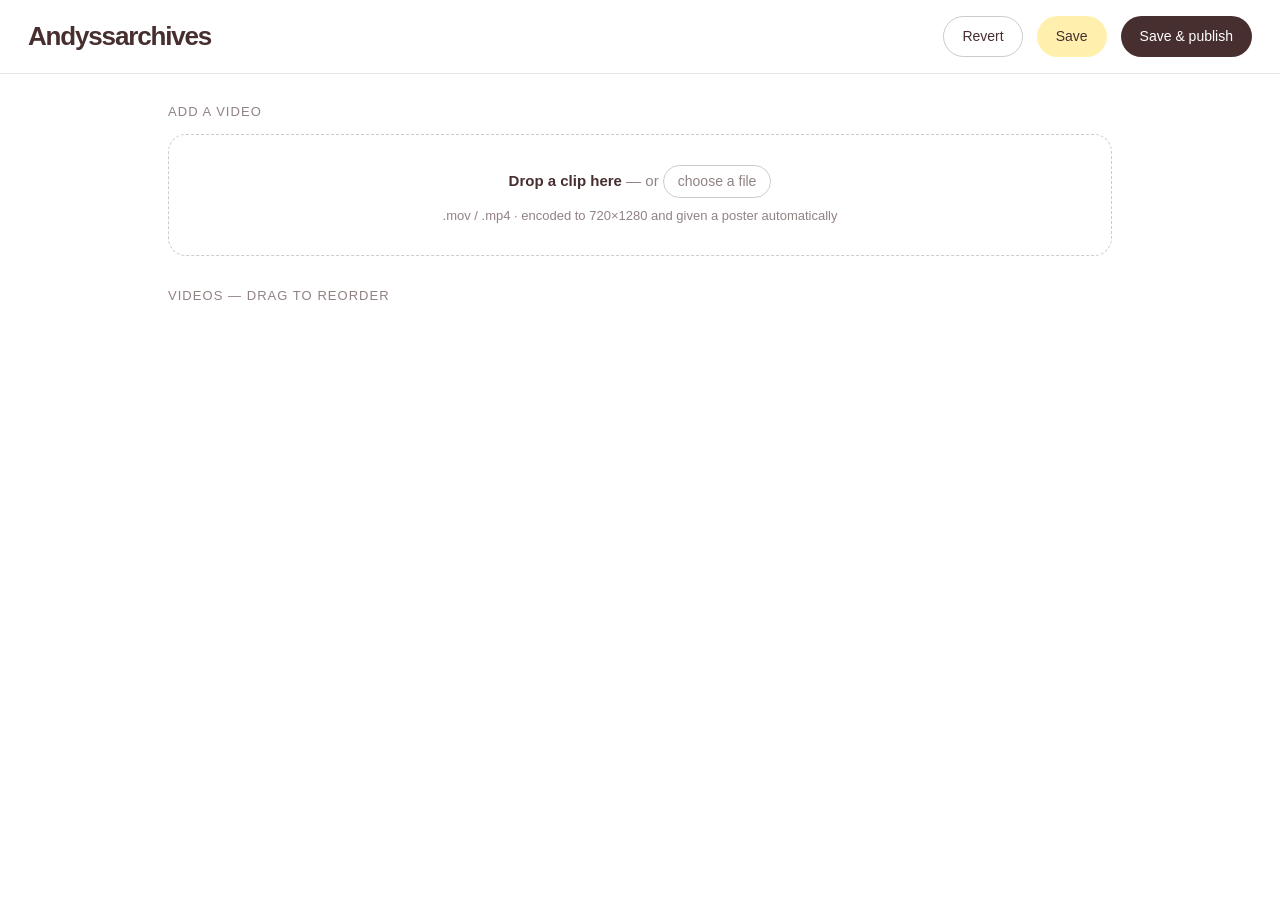
==== tools/admin.html @ ffb84285 "feat(admin): add a local admin for the video list The sync treated a missing master as "unpublish th" ====
<!doctype html>
<html lang="en">
<head>
<meta charset="utf-8" />
<meta name="viewport" content="width=device-width,initial-scale=1" />
<title>Andyssarchives — admin</title>
<style>
:root{
  --ink:#472e2f; --ink-60:rgba(71,46,47,.6); --ink-25:rgba(71,46,47,.25);
  --ink-12:rgba(71,46,47,.12); --yellow:#fff0ad; --paper:#fff; --ph:#f4f2f1;
  --ease:cubic-bezier(.22,1,.36,1);
  --font:"Helvetica Neue",Helvetica,Inter,Arial,sans-serif;
}
*,*::before,*::after{box-sizing:border-box}
body{margin:0;background:var(--paper);color:var(--ink);font:400 15px/1.5 var(--font);
  -webkit-font-smoothing:antialiased}
h1{font-size:26px;font-weight:700;letter-spacing:-.045em;margin:0}
h2{font-size:13px;font-weight:400;color:var(--ink-60);margin:0 0 12px;
  text-transform:uppercase;letter-spacing:.08em}
button{font:inherit;color:inherit;cursor:pointer}

.bar{position:sticky;top:0;z-index:10;display:flex;align-items:center;gap:14px;
  padding:16px 28px;background:rgba(255,255,255,.88);backdrop-filter:blur(12px);
  border-bottom:1px solid var(--ink-12)}
.bar .spacer{flex:1}
.btn{border:1px solid transparent;border-radius:999px;padding:9px 18px;font-size:14px;
  background:var(--yellow);transition:transform .2s var(--ease),opacity .2s var(--ease)}
.btn:hover{transform:scale(1.02)} .btn:active{transform:scale(.98)}
.btn[disabled]{opacity:.45;pointer-events:none}
.btn--dark{background:var(--ink);color:#fff}
.btn--ghost{background:transparent;border-color:var(--ink-25)}
.dirty{color:#b4531f;font-size:13px}

main{max-width:1000px;margin:0 auto;padding:28px}

.drop{border:1.5px dashed var(--ink-25);border-radius:18px;padding:30px;text-align:center;
  color:var(--ink-60);transition:border-color .2s var(--ease),background-color .2s var(--ease)}
.drop.over{border-color:var(--ink);background:#fffdf2;color:var(--ink)}
.drop b{color:var(--ink)}

ul{list-style:none;margin:22px 0 0;padding:0;display:flex;flex-direction:column;gap:10px}
li.row{display:grid;grid-template-columns:22px 62px minmax(0,1fr) auto;gap:14px;align-items:start;
  border:1px solid var(--ink-12);border-radius:16px;padding:12px;background:var(--paper)}
li.row.drag{opacity:.4} li.row.over{border-color:var(--ink);background:#fffdf2}
.grip{cursor:grab;color:var(--ink-25);font-size:18px;line-height:1;padding-top:16px;
  text-align:center;user-select:none}
.thumb{width:62px;aspect-ratio:9/16;border-radius:8px;object-fit:cover;background:var(--ph)}
.meta{min-width:0;display:flex;flex-direction:column;gap:8px}
.file{font-size:11px;color:var(--ink-60);font-family:ui-monospace,SFMono-Regular,Menlo,monospace;
  overflow:hidden;text-overflow:ellipsis;white-space:nowrap}
input[type=text]{font:inherit;width:100%;padding:8px 12px;border:1px solid var(--ink-25);
  border-radius:9px;background:var(--paper);color:inherit}
input[type=text]:focus{outline:2px solid var(--ink);outline-offset:1px;border-color:transparent}
.tags{display:flex;flex-wrap:wrap;gap:6px}
.tag{font-size:12px;padding:4px 11px;border-radius:999px;border:1px solid var(--ink-25);
  background:transparent;transition:background-color .15s var(--ease)}
.tag[aria-pressed=true]{background:var(--yellow);border-color:var(--yellow)}
.side{display:flex;flex-direction:column;align-items:flex-end;gap:8px;white-space:nowrap}
.star{font-size:12px;display:inline-flex;align-items:center;gap:6px;color:var(--ink-60)}
.warn{font-size:11px;color:#b4531f}

#log{margin-top:22px;padding:14px 16px;border-radius:12px;background:#f7f5f4;
  font:12px/1.6 ui-monospace,SFMono-Regular,Menlo,monospace;white-space:pre-wrap;
  max-height:260px;overflow:auto}
#log:empty{display:none}
.busy{pointer-events:none;opacity:.55}
</style>
</head>
<body>

<div class="bar">
  <h1>Andyssarchives</h1>
  <span id="count" style="color:var(--ink-60);font-size:13px"></span>
  <span class="spacer"></span>
  <span id="dirty" class="dirty"></span>
  <button class="btn btn--ghost" id="revert">Revert</button>
  <button class="btn" id="save">Save</button>
  <button class="btn btn--dark" id="deploy">Save &amp; publish</button>
</div>

<main>
  <h2>Add a video</h2>
  <div class="drop" id="drop">
    <b>Drop a clip here</b> — or <button class="btn btn--ghost" id="pick" style="padding:5px 14px">choose a file</button>
    <div style="margin-top:8px;font-size:13px">
      .mov / .mp4 · encoded to 720&times;1280 and given a poster automatically
    </div>
    <input type="file" id="file" accept="video/*" multiple hidden />
  </div>

  <h2 style="margin-top:30px">Videos — drag to reorder</h2>
  <ul id="list"></ul>

  <div id="log"></div>
</main>

<script type="module">
const $ = (s) => document.querySelector(s);
let state = null;      // as loaded from the server
let videos = [];       // working copy
let featured = null;
let clean = '';        // snapshot for the dirty check

const snapshot = () => JSON.stringify({ videos, featured });
const isDirty = () => snapshot() !== clean;

function log(msg, append) {
  const el = $('#log');
  el.textContent = append ? `${el.textContent}\n${msg}` : msg;
  el.scrollTop = el.scrollHeight;
}

async function api(path, opts) {
  const r = await fetch(path, opts);
  const body = await r.json().catch(() => ({}));
  if (!r.ok) throw new Error(body.error || `${r.status} ${r.statusText}`);
  return body;
}

function adopt(s) {
  state = s;
  videos = s.videos.map((v) => ({ ...v, cats: [...v.cats] }));
  featured = s.featured;
  clean = snapshot();
  render();
}

function render() {
  $('#count').textContent = `${videos.length} videos`;
  $('#dirty').textContent = isDirty() ? 'unsaved changes' : '';
  $('#save').disabled = !isDirty();

  const cats = state.categories;
  const list = $('#list');
  list.innerHTML = '';

  videos.forEach((v, i) => {
    const li = document.createElement('li');
    li.className = 'row';
    li.draggable = true;
    li.dataset.i = i;

    const missing = !v.hasEncode
      ? '<div class="warn">no encode — this one will not play</div>' : '';

    li.innerHTML = `
      <div class="grip" title="drag to reorder">⠿</div>
      <img class="thumb" ${v.poster ? `src="${v.poster}"` : ''} alt="">
      <div class="meta">
        <input type="text" value="${esc(v.title)}" data-title="${i}" aria-label="Title">
        <div class="file">${esc(v.file)}${v.hasMaster ? '' : ' · master not on this disk'}</div>
        ${missing}
        <div class="tags">${cats.map((c) => `
          <button class="tag" data-tag="${i}:${c.id}"
            aria-pressed="${v.cats.includes(c.id)}">${esc(c.label)}</button>`).join('')}
        </div>
      </div>
      <div class="side">
        <label class="star"><input type="radio" name="featured" value="${esc(v.file)}"
          ${featured === v.file ? 'checked' : ''}> opens first</label>
      </div>`;
    list.appendChild(li);
  });
}

const esc = (s) => String(s).replace(/[&<>"']/g, (c) =>
  ({ '&': '&amp;', '<': '&lt;', '>': '&gt;', '"': '&quot;', "'": '&#39;' }[c]));

/* ── edits ─────────────────────────────────────────────────────────── */
$('#list').addEventListener('input', (e) => {
  const t = e.target.dataset.title;
  if (t !== undefined) { videos[+t].title = e.target.value; touch(); }
});
$('#list').addEventListener('change', (e) => {
  if (e.target.name === 'featured') { featured = e.target.value; touch(); }
});
$('#list').addEventListener('click', (e) => {
  const tag = e.target.dataset.tag;
  if (!tag) return;
  const [i, id] = tag.split(':');
  const cats = videos[+i].cats;
  const at = cats.indexOf(id);
  at === -1 ? cats.push(id) : cats.splice(at, 1);
  render();
});
function touch() {
  $('#dirty').textContent = isDirty() ? 'unsaved changes' : '';
  $('#save').disabled = !isDirty();
}

/* ── drag to reorder ───────────────────────────────────────────────── */
let from = null;
$('#list').addEventListener('dragstart', (e) => {
  const li = e.target.closest('.row'); if (!li) return;
  from = +li.dataset.i; li.classList.add('drag');
  e.dataTransfer.effectAllowed = 'move';
});
$('#list').addEventListener('dragover', (e) => {
  e.preventDefault();
  const li = e.target.closest('.row'); if (!li) return;
  document.querySelectorAll('.row.over').forEach((n) => n.classList.remove('over'));
  li.classList.add('over');
});
$('#list').addEventListener('drop', (e) => {
  e.preventDefault();
  const li = e.target.closest('.row'); if (!li || from === null) return;
  const to = +li.dataset.i;
  videos.splice(to, 0, videos.splice(from, 1)[0]);
  from = null; render();
});
$('#list').addEventListener('dragend', () => {
  from = null;
  document.querySelectorAll('.row.drag,.row.over').forEach((n) => n.classList.remove('drag', 'over'));
});

/* ── upload ────────────────────────────────────────────────────────── */
const drop = $('#drop');
$('#pick').addEventListener('click', () => $('#file').click());
$('#file').addEventListener('change', (e) => upload([...e.target.files]));
['dragenter', 'dragover'].forEach((t) =>
  drop.addEventListener(t, (e) => { e.preventDefault(); drop.classList.add('over'); }));
['dragleave', 'drop'].forEach((t) =>
  drop.addEventListener(t, () => drop.classList.remove('over')));
drop.addEventListener('drop', (e) => { e.preventDefault(); upload([...e.dataTransfer.files]); });

async function upload(files) {
  if (!files.length) return;
  if (isDirty() && !confirm('You have unsaved changes. Upload anyway? They will be kept.')) return;
  document.body.classList.add('busy');
  for (const f of files) {
    try {
      log(`uploading ${f.name} (${(f.size / 1048576).toFixed(0)} MB)…`);
      const r = await api(`/api/upload?name=${encodeURIComponent(f.name)}`,
        { method: 'PUT', body: f });
      log(r.log.trim(), true);
      adopt(r);
    } catch (err) { log(`✗ ${f.name}: ${err.message}`, true); }
  }
  document.body.classList.remove('busy');
  $('#file').value = '';
}

/* ── save / publish ────────────────────────────────────────────────── */
async function save() {
  const r = await api('/api/save', {
    method: 'POST',
    headers: { 'content-type': 'application/json' },
    body: JSON.stringify({ videos, featured }),
  });
  adopt(r);
  return r;
}

$('#save').addEventListener('click', async () => {
  document.body.classList.add('busy');
  try { await save(); log('saved to script.js'); }
  catch (e) { log(`✗ ${e.message}`); }
  document.body.classList.remove('busy');
});

$('#revert').addEventListener('click', async () => {
  if (isDirty() && !confirm('Discard your unsaved changes?')) return;
  adopt(await api('/api/state'));
  log('reloaded from script.js');
});

$('#deploy').addEventListener('click', async () => {
  document.body.classList.add('busy');
  try {
    if (isDirty()) { await save(); log('saved'); }
    log('building and publishing… this takes a minute', true);
    const r = await api('/api/deploy', { method: 'POST' });
    log(r.log.trim(), true);
    log(r.ok ? '\n✓ live at https://andyssarchives.com' : '\n✗ publish failed', true);
  } catch (e) { log(`✗ ${e.message}`, true); }
  document.body.classList.remove('busy');
});

addEventListener('beforeunload', (e) => { if (isDirty()) e.preventDefault(); });

adopt(await api('/api/state'));
</script>
</body>
</html>
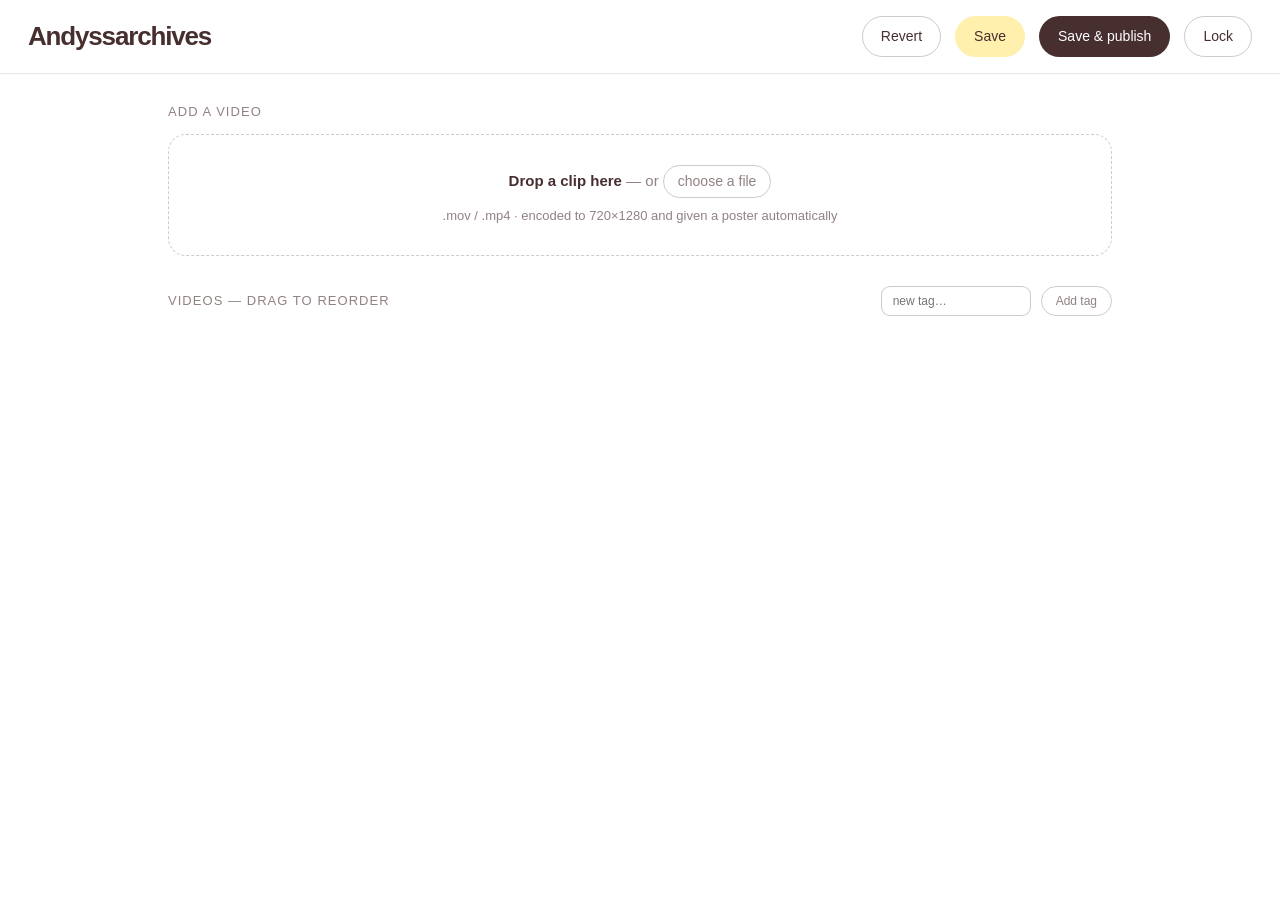
==== commit 7ea3647b: "feat(admin): protect the admin with a password and add the Perfume tag Positioning: English is the o" ====
--- a/tools/admin.html
+++ b/tools/admin.html
@@ -76,6 +76,9 @@
   <button class="btn btn--ghost" id="revert">Revert</button>
   <button class="btn" id="save">Save</button>
   <button class="btn btn--dark" id="deploy">Save &amp; publish</button>
+  <form method="POST" action="/api/logout" style="margin:0">
+    <button class="btn btn--ghost" type="submit" title="Sign out">Lock</button>
+  </form>
 </div>
 
 <main>
@@ -88,7 +91,13 @@
     <input type="file" id="file" accept="video/*" multiple hidden />
   </div>
 
-  <h2 style="margin-top:30px">Videos — drag to reorder</h2>
+  <h2 style="margin-top:30px;display:flex;align-items:center;gap:10px">
+    <span>Videos — drag to reorder</span>
+    <span class="spacer" style="flex:1"></span>
+    <input type="text" id="newtag" placeholder="new tag…" style="width:150px;padding:5px 11px;
+      font-size:12px;text-transform:none;letter-spacing:normal">
+    <button class="btn btn--ghost" id="addtag" style="padding:5px 14px;font-size:12px">Add tag</button>
+  </h2>
   <ul id="list"></ul>
 
   <div id="log"></div>
@@ -100,6 +109,7 @@
 let videos = [];       // working copy
 let featured = null;
 let clean = '';        // snapshot for the dirty check
+let version = null;    // fingerprint of the script.js this page loaded
 
 const snapshot = () => JSON.stringify({ videos, featured });
 const isDirty = () => snapshot() !== clean;
@@ -119,6 +129,7 @@
 
 function adopt(s) {
   state = s;
+  version = s.version;
   videos = s.videos.map((v) => ({ ...v, cats: [...v.cats] }));
   featured = s.featured;
   clean = snapshot();
@@ -240,12 +251,32 @@
   $('#file').value = '';
 }
 
+/* ── add a tag ─────────────────────────────────────────────────────── */
+async function addTag() {
+  const input = $('#newtag');
+  const label = input.value.trim();
+  if (!label) return;
+  try {
+    // adding a tag rewrites script.js, so fold in any pending edits first
+    if (isDirty()) await save();
+    adopt(await api('/api/category', {
+      method: 'POST',
+      headers: { 'content-type': 'application/json' },
+      body: JSON.stringify({ label }),
+    }));
+    input.value = '';
+    log(`added the "${label}" tag — it only shows on the site once a video uses it`);
+  } catch (e) { log(`✗ ${e.message}`); }
+}
+$('#addtag').addEventListener('click', addTag);
+$('#newtag').addEventListener('keydown', (e) => { if (e.key === 'Enter') addTag(); });
+
 /* ── save / publish ────────────────────────────────────────────────── */
 async function save() {
   const r = await api('/api/save', {
     method: 'POST',
     headers: { 'content-type': 'application/json' },
-    body: JSON.stringify({ videos, featured }),
+    body: JSON.stringify({ videos, featured, version }),
   });
   adopt(r);
   return r;
